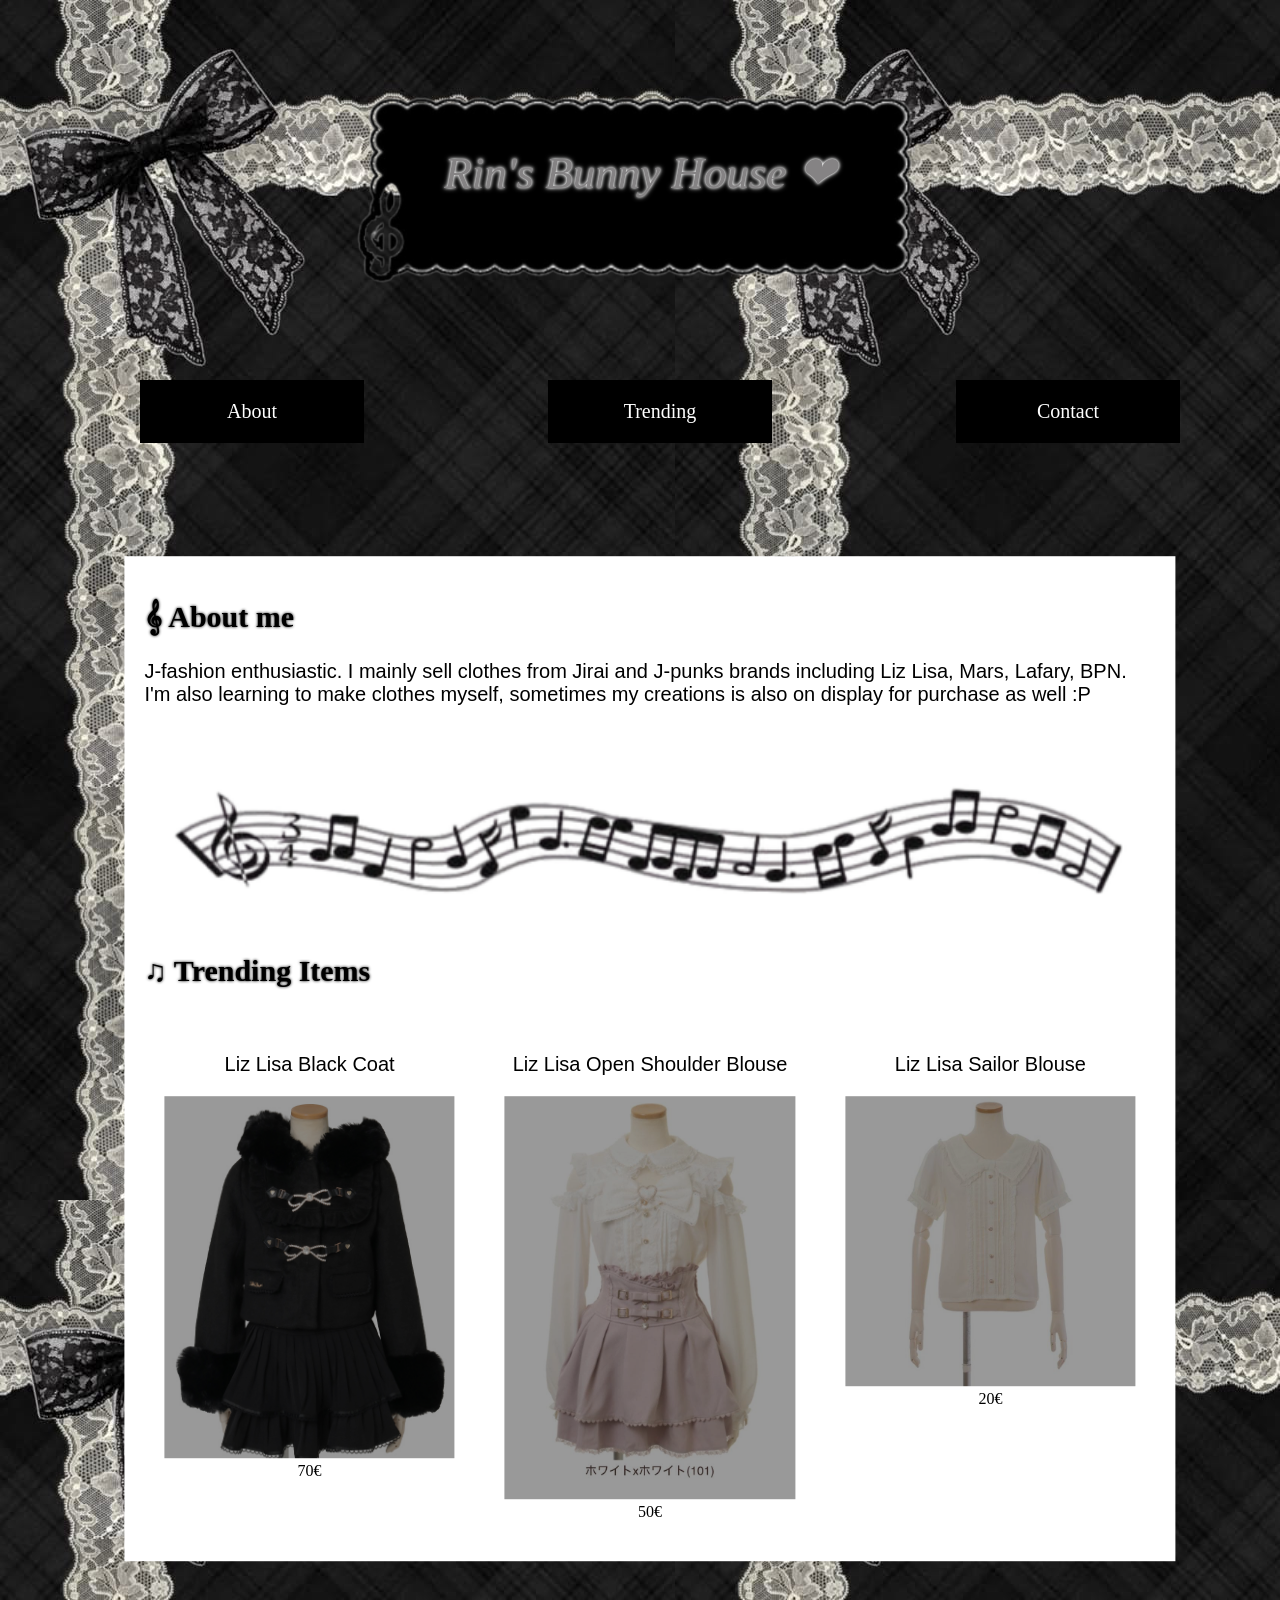
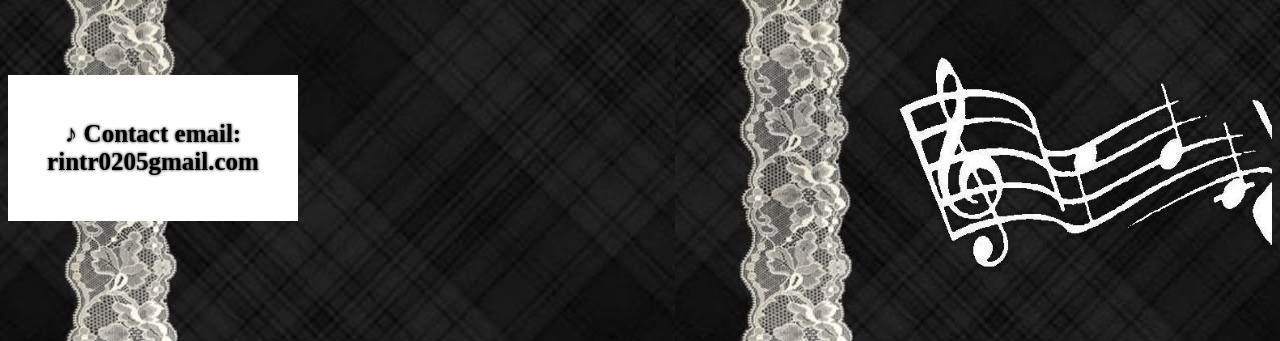
==== WS_04/index.html @ 48e08d11 "Työpaja 4" ====
<!DOCTYPE html>
<html lang="en">
<head>
    <meta charset="UTF-8">
    <meta name="viewport" content="width=device-width, initial-scale=1.0">
    <title>Welcome to Rin's clothing sale garage</title>
    <link rel="stylesheet" href="style.css">
</head>
<body>
    <header>
        <div class="image container">
        <img src="pianotextframe1.png" alt="frame" class="center" width="607" height="341">
       <div class="centered">Rin's Bunny House ❤︎</div>
      </div>
    <nav>
    <ul>
        <div class="flex-container">
        <div class="box"><li><a href="#about">About</a></li></div>
        <div class="box"><li><a href="#trending">Trending</a></li></div>
         <div class="box"><li><a href="#contact">Contact</a></li></div>
        </div>
    </ul>
    </nav>
    <div class="responsive-box"></div>
    </header>
<main>
    <div class="parent">
      <div class="child">
    <section id="about">
        <h1> 𝄞 About me</h1>
    <p>J-fashion enthusiastic. I mainly sell clothes from Jirai and J-punks brands including Liz Lisa, Mars, Lafary, BPN. I'm also learning to make clothes myself, sometimes my creations is also on display for purchase as well :P </p>
    </section>
    <br>
    <br>
    <br>
  <img src="musicalnotelayout.png" alt="musicnoteslayout-removebg-preview" width="1500">
  <br>
  <br>
    <section id="trending">
    <h2>♫ Trending Items</h2>
     <div class="grid-container">
  <div class="grid-item">
     <p>Liz Lisa Black Coat</p>
  <img src="Lizlisablackcoat.jpg" alt="lizlisapumps" width="388" height="540" class="filter-image">
    70€
  </div>
  <div class="grid-item">
    <p>Liz Lisa Open Shoulder Blouse</p>
    <img src="LizLisabigribbonopenshoulderblouse.jpg" alt="lizlisaopenshoulder" width="388" height="540" class="filter-image">
    50€
     </div>
  <div class="grid-item">
    <p>Liz Lisa Sailor Blouse</p>
      <img src="LIZLISASailorBlouse.jpg" alt="lizlisablouse" width="368" height="368" class="filter-image">
    20€
  </div>
     </div>
    </section>
    </div>
    </div>
</main>
</body>
<br>
<br>
<br>
<br>
<br>
<br>
<footer>
    <section id="contact">
      <img src="music(2).png" alt="musicalimage" width="374" height="374" style="float:right;">
    <br>
    <br>
    <br>
    <br>
    <br>
    <br>
      <div class="grid-container" style="float:right 50%">
  <div class="grid-item">
    <h3>♪ Contact email: rintr0205gmail.com</h3>
  </div>
    </div>
    </section>
</footer>
</html>
---- WS_04/style.css ----
body
 {background-image: url(Black\ background2.png);}

 .container {
  position: relative;
  text-align: center;
  color: white;
}

 .centered {
  position: absolute;
  top: 46%;
  left: 50%;
  transform: translate(-50%, -50%);
  font-family: "Fairwater Script";
  font-size: 45px;
  color: rgb(133, 131, 132);
  text-shadow:
    0 0 3px #fefefe,
    0 0 5px #fbfbfb;
    font-style:italic;
    max-width: 100%;
}


a {
  color: rgb(255, 255, 255);
  text-decoration: none;
  font-size: 20px;
  text-shadow: 
  rgb(255, 255, 255);
  text-decoration: solid;

}
.flex-container {
  display: flex;
  justify-content: space-around;
  align-items: center;
}

.box {
  background-color: rgb(0, 0, 0);
  padding: 20px;
  text-align: center;
  width: 15%;
}

.center {
  display: block;
  margin-left: auto;
  margin-right: auto;
  width: 50%;
}


.parent {
  position: relative;
  background-size: cover;
  height: 1000px;
}
.child {
  position: relative;
  top: 60%;
  left: 50%;
  transform: translate(-50%, -50%);
  background-color: white;
  margin: 10px;
  padding: 20px;
  width: 80%;
}
h1
{font-size: 30px;
   text-shadow:
    0 0 3px #000000,
    0 0 5px #fbfbfb;
    max-width: 100%;


}
h2 {font-size: 30px;
   text-shadow:
    0 0 3px #000000,
    0 0 5px #fbfbfb;
    max-width: 100%;
}
p {
    font-family: Verdana, Geneva, Tahoma, sans-serif;
    font-size:20px;
}

.responsive {
  max-width: 100%;
  height: auto;
}


.grid-container {
  display: grid;
  grid-template-columns: repeat(3, 1fr);
  grid-gap: 10px;
  
}

.grid-item {
  background-color: rgb(255, 255, 255);
  padding: 20px;
  text-align: center;
}
img {
  max-width: 100%;
  height: auto;
}
.filter-image {
  filter: brightness(60%);
   transition: filter 0.3s ease;
  }
.filter-image:hover {
  filter: brightness(100%);
}
h3 {
  font-size: 25px;
  text-shadow:
    0 0 3px #000000,
    0 0 5px #fbfbfb;
    max-width: 100%;

}

@media screen and (max-width: 992px) {
  .column {
    flex: 50%;
  }
}


@media screen and (max-width: 600px) {
  .container {
    flex-direction: column;
  }
}
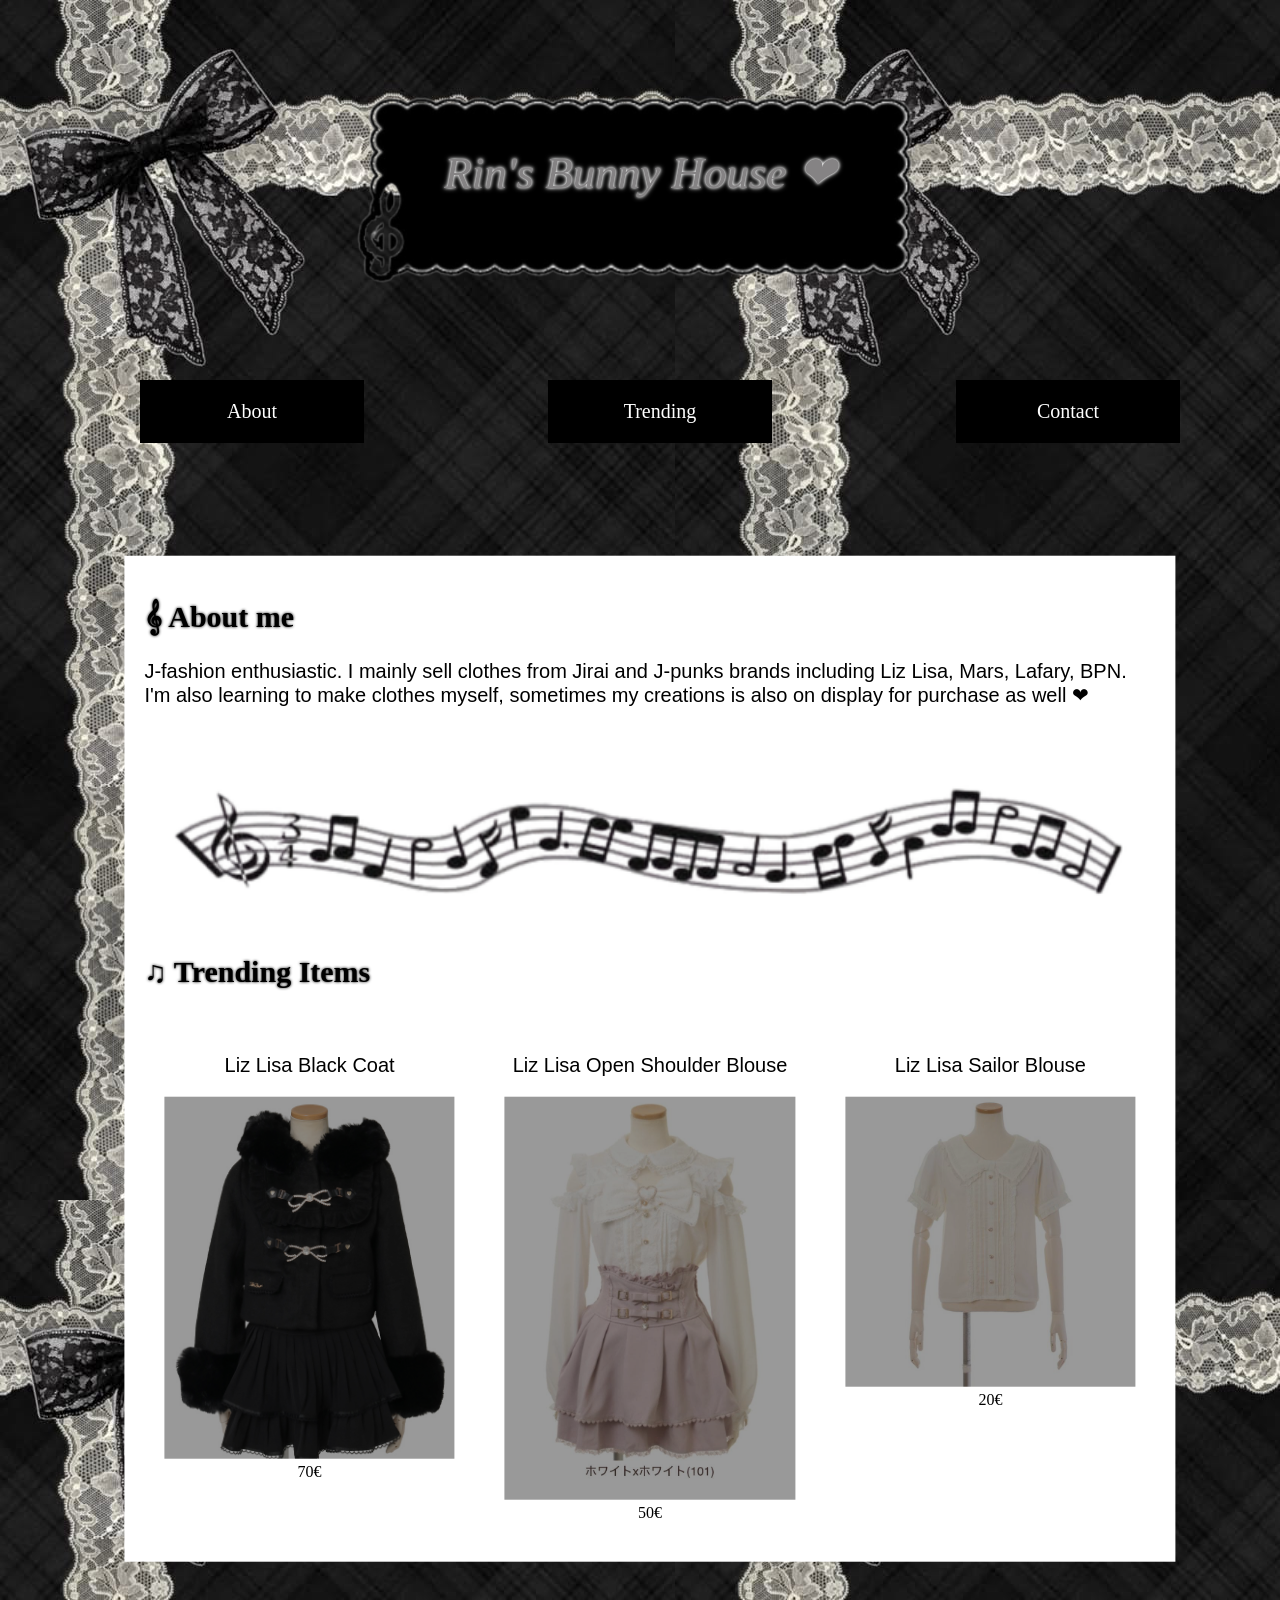
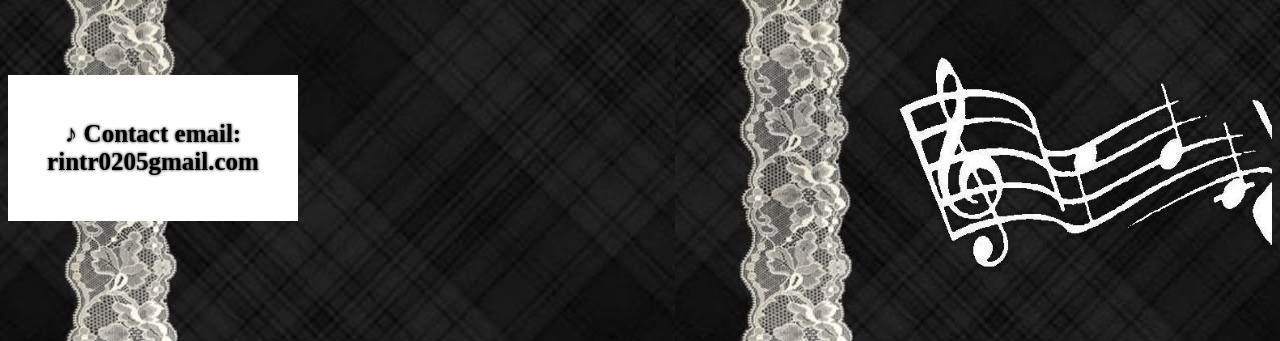
==== commit ea76760f: "Työpajapa 4" ====
--- a/WS_04/index.html
+++ b/WS_04/index.html
@@ -28,7 +28,7 @@
       <div class="child">
     <section id="about">
         <h1> 𝄞 About me</h1>
-    <p>J-fashion enthusiastic. I mainly sell clothes from Jirai and J-punks brands including Liz Lisa, Mars, Lafary, BPN. I'm also learning to make clothes myself, sometimes my creations is also on display for purchase as well :P </p>
+    <p>J-fashion enthusiastic. I mainly sell clothes from Jirai and J-punks brands including Liz Lisa, Mars, Lafary, BPN. I'm also learning to make clothes myself, sometimes my creations is also on display for purchase as well ❤︎ </p>
     </section>
     <br>
     <br>
